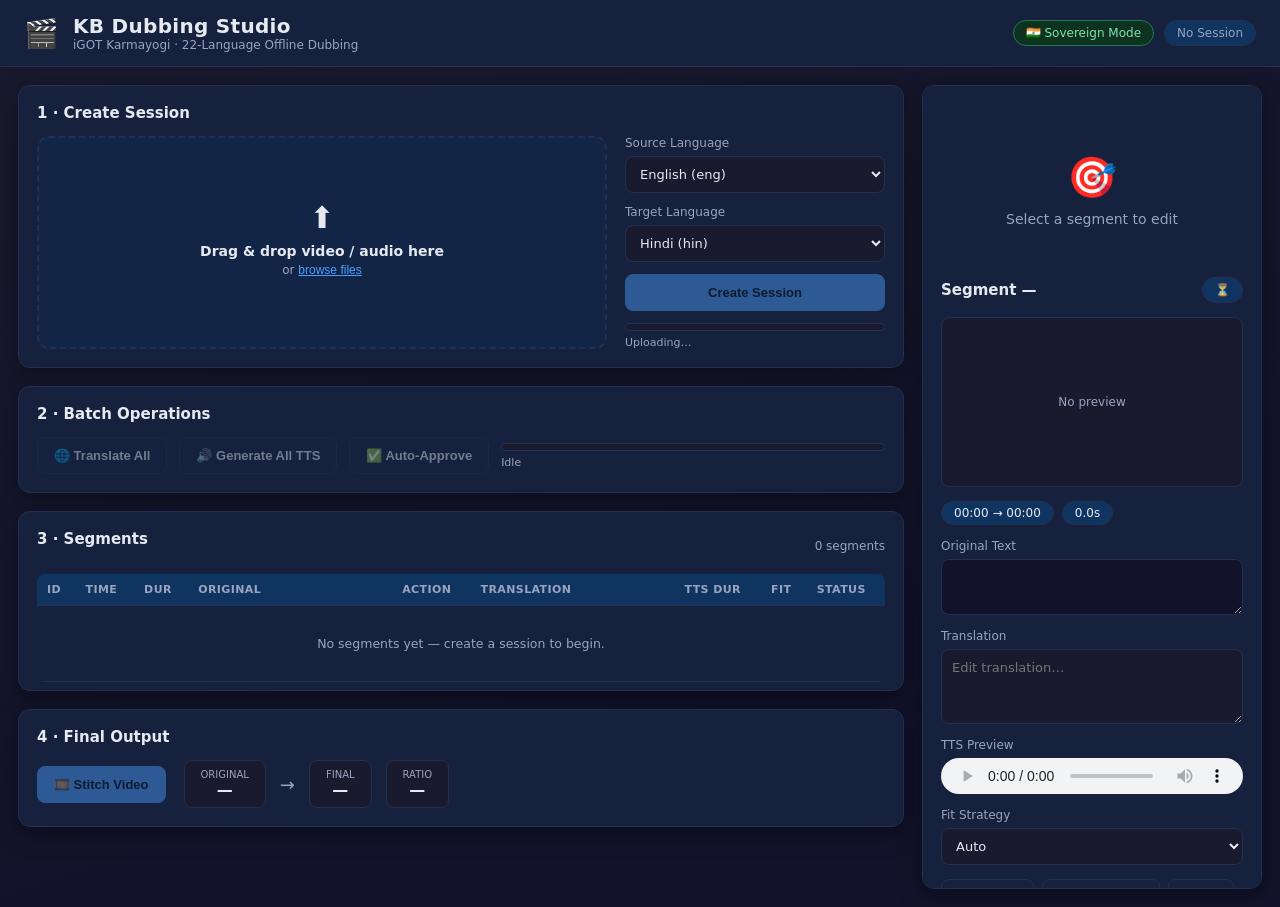
==== web/index.html @ d2f49e68 "Add web UI for KB Dubbing Studio with FastAPI backend - Implemented `run_web.py` to launch FastAPI s" ====
<!DOCTYPE html>
<html lang="en">
<head>
  <meta charset="UTF-8" />
  <meta name="viewport" content="width=device-width, initial-scale=1.0" />
  <title>KB Dubbing Studio</title>
  <link rel="stylesheet" href="style.css" />
</head>
<body>
  <!-- ===== HEADER ===== -->
  <header class="app-header">
    <div class="brand">
      <span class="brand-logo">🎬</span>
      <div>
        <h1>KB Dubbing Studio</h1>
        <p class="brand-sub">iGOT Karmayogi · 22-Language Offline Dubbing</p>
      </div>
    </div>
    <div class="header-status">
      <span id="sovereign-badge" class="badge badge-sovereign">🇮🇳 Sovereign Mode</span>
      <span id="session-badge" class="badge badge-muted">No Session</span>
    </div>
  </header>

  <main class="layout">
    <!-- ===== LEFT / CENTER COLUMN ===== -->
    <section class="main-col">

      <!-- UPLOAD SECTION -->
      <div class="card" id="upload-card">
        <h2 class="card-title">1 · Create Session</h2>
        <div class="upload-grid">
          <div id="dropzone" class="dropzone" tabindex="0">
            <input type="file" id="video-input" accept="video/*,audio/*" hidden />
            <div class="dropzone-inner">
              <span class="dz-icon">⬆️</span>
              <p class="dz-title">Drag &amp; drop video / audio here</p>
              <p class="dz-hint">or <button type="button" id="browse-btn" class="link-btn">browse files</button></p>
              <p id="file-name" class="dz-file"></p>
            </div>
          </div>

          <div class="upload-controls">
            <label class="field">
              <span>Source Language</span>
              <select id="src-lang"></select>
            </label>
            <label class="field">
              <span>Target Language</span>
              <select id="tgt-lang"></select>
            </label>
            <button id="create-session-btn" class="btn btn-primary" disabled>Create Session</button>
            <div class="progress-wrap" id="upload-progress-wrap" hidden>
              <div class="progress"><div class="progress-bar" id="upload-progress"></div></div>
              <span class="progress-label" id="upload-progress-label">Uploading…</span>
            </div>
          </div>
        </div>
      </div>

      <!-- BATCH OPERATIONS BAR -->
      <div class="card batch-bar" id="batch-card">
        <h2 class="card-title">2 · Batch Operations</h2>
        <div class="batch-controls">
          <button id="translate-all-btn" class="btn btn-ghost" disabled>🌐 Translate All</button>
          <button id="tts-all-btn" class="btn btn-ghost" disabled>🔊 Generate All TTS</button>
          <button id="auto-approve-btn" class="btn btn-ghost" disabled>✅ Auto-Approve</button>
          <div class="progress-wrap batch-progress">
            <div class="progress"><div class="progress-bar" id="batch-progress"></div></div>
            <span class="progress-label" id="batch-progress-label">Idle</span>
          </div>
        </div>
      </div>

      <!-- SEGMENT TABLE -->
      <div class="card table-card">
        <div class="table-head-row">
          <h2 class="card-title">3 · Segments</h2>
          <span id="segment-count" class="muted">0 segments</span>
        </div>
        <div class="table-scroll">
          <table class="seg-table">
            <thead>
              <tr>
                <th>ID</th>
                <th>Time</th>
                <th>Dur</th>
                <th class="col-text">Original</th>
                <th>Action</th>
                <th class="col-text">Translation</th>
                <th>TTS Dur</th>
                <th>Fit</th>
                <th>Status</th>
              </tr>
            </thead>
            <tbody id="seg-tbody">
              <tr class="empty-row"><td colspan="9">No segments yet — create a session to begin.</td></tr>
            </tbody>
          </table>
        </div>
      </div>

      <!-- FINAL OUTPUT SECTION -->
      <div class="card" id="output-card">
        <h2 class="card-title">4 · Final Output</h2>
        <div class="output-grid">
          <button id="stitch-btn" class="btn btn-primary" disabled>🎞️ Stitch Video</button>
          <div class="duration-compare">
            <div class="dur-box">
              <span class="dur-label">Original</span>
              <span id="orig-duration" class="dur-value">—</span>
            </div>
            <span class="dur-arrow">→</span>
            <div class="dur-box">
              <span class="dur-label">Final</span>
              <span id="final-duration" class="dur-value">—</span>
            </div>
            <div class="dur-box">
              <span class="dur-label">Ratio</span>
              <span id="dur-ratio" class="dur-value">—</span>
            </div>
          </div>
          <a id="download-link" class="btn btn-success" href="#" hidden download>⬇️ Download Dubbed Video</a>
        </div>
      </div>
    </section>

    <!-- ===== RIGHT SIDEBAR: SEGMENT DETAIL ===== -->
    <aside class="detail-panel" id="detail-panel">
      <div class="detail-empty" id="detail-empty">
        <span class="detail-empty-icon">🎯</span>
        <p>Select a segment to edit</p>
      </div>

      <div class="detail-content" id="detail-content" hidden>
        <div class="detail-head">
          <h3>Segment <span id="d-id">—</span></h3>
          <span id="d-status-badge" class="badge">⏳</span>
        </div>

        <div class="thumb-wrap">
          <img id="d-thumb" class="thumb" alt="Segment thumbnail" />
          <div id="d-thumb-fallback" class="thumb-fallback">No preview</div>
        </div>

        <div class="detail-meta">
          <span id="d-time" class="chip">00:00 → 00:00</span>
          <span id="d-dur" class="chip">0.0s</span>
        </div>

        <label class="field">
          <span>Original Text</span>
          <textarea id="d-original" class="ta ta-readonly" rows="2" readonly></textarea>
        </label>

        <label class="field">
          <span>Translation</span>
          <textarea id="d-translation" class="ta" rows="3" placeholder="Edit translation…"></textarea>
        </label>

        <div class="audio-wrap">
          <span class="field-label">TTS Preview</span>
          <audio id="d-audio" controls preload="none"></audio>
        </div>

        <label class="field">
          <span>Fit Strategy</span>
          <select id="d-fit">
            <option value="auto">Auto</option>
            <option value="speedup">Speed Up</option>
            <option value="extend">Extend Video</option>
            <option value="trim">Trim</option>
          </select>
        </label>

        <div class="action-row">
          <button id="d-translate-btn" class="btn btn-ghost sm">🌐 Translate</button>
          <button id="d-tts-btn" class="btn btn-ghost sm">🔊 Generate TTS</button>
          <button id="d-skip-btn" class="btn btn-ghost sm">⏭️ Skip</button>
          <button id="d-keep-btn" class="btn btn-ghost sm">📌 Keep Original</button>
        </div>

        <div class="action-row decision">
          <button id="d-approve-btn" class="btn btn-success">✅ Approve</button>
          <button id="d-reject-btn" class="btn btn-danger">✖ Reject</button>
        </div>
      </div>
    </aside>
  </main>

  <div id="toast" class="toast" hidden></div>

  <script src="app.js"></script>
</body>
</html>
---- web/style.css ----
/* ===== KB Dubbing Studio — Dark Theme ===== */
:root {
  --bg-0: #1a1a2e;
  --bg-1: #16213e;
  --bg-2: #0f3460;
  --accent: #4a9eff;
  --accent-2: #e94560;
  --success: #2ecc71;
  --warn: #f39c12;
  --danger: #e74c3c;
  --text: #e6e9f0;
  --text-dim: #9aa4bf;
  --border: #24304f;
  --radius: 12px;
  --shadow: 0 6px 24px rgba(0, 0, 0, 0.35);
  --font: "Segoe UI", Roboto, system-ui, -apple-system, sans-serif;
}

* { box-sizing: border-box; margin: 0; padding: 0; }

body {
  font-family: var(--font);
  background: linear-gradient(160deg, var(--bg-0), #12122a 70%);
  color: var(--text);
  min-height: 100vh;
  font-size: 14px;
}

/* ===== HEADER ===== */
.app-header {
  display: flex;
  align-items: center;
  justify-content: space-between;
  padding: 14px 24px;
  background: var(--bg-1);
  border-bottom: 1px solid var(--border);
  position: sticky;
  top: 0;
  z-index: 20;
}
.brand { display: flex; align-items: center; gap: 14px; }
.brand-logo { font-size: 28px; }
.app-header h1 { font-size: 20px; font-weight: 700; letter-spacing: 0.3px; }
.brand-sub { font-size: 12px; color: var(--text-dim); }
.header-status { display: flex; gap: 10px; align-items: center; }

.badge {
  font-size: 12px;
  padding: 5px 12px;
  border-radius: 20px;
  background: var(--bg-2);
  border: 1px solid var(--border);
  white-space: nowrap;
}
.badge-sovereign { background: #0d3320; border-color: #1f7a4d; color: #7ee2a8; }
.badge-muted { color: var(--text-dim); }
.badge-active { background: #133b66; color: var(--accent); border-color: var(--accent); }

/* ===== LAYOUT ===== */
.layout {
  display: grid;
  grid-template-columns: 1fr 340px;
  gap: 18px;
  padding: 18px;
  align-items: start;
}
.main-col { display: flex; flex-direction: column; gap: 18px; min-width: 0; }

/* ===== CARDS ===== */
.card {
  background: var(--bg-1);
  border: 1px solid var(--border);
  border-radius: var(--radius);
  padding: 18px;
  box-shadow: var(--shadow);
}
.card-title { font-size: 15px; margin-bottom: 14px; color: var(--text); font-weight: 600; }
.muted { color: var(--text-dim); font-size: 12px; }

/* ===== UPLOAD ===== */
.upload-grid { display: grid; grid-template-columns: 1fr 260px; gap: 18px; }
@media (max-width: 900px) { .upload-grid { grid-template-columns: 1fr; } }

.dropzone {
  border: 2px dashed var(--border);
  border-radius: var(--radius);
  background: rgba(15, 52, 96, 0.25);
  display: flex;
  align-items: center;
  justify-content: center;
  min-height: 150px;
  cursor: pointer;
  transition: 0.2s;
  text-align: center;
}
.dropzone:hover, .dropzone:focus { border-color: var(--accent); background: rgba(74, 158, 255, 0.08); outline: none; }
.dropzone.dragover { border-color: var(--accent); background: rgba(74, 158, 255, 0.15); }
.dz-icon { font-size: 30px; display: block; margin-bottom: 8px; }
.dz-title { font-weight: 600; }
.dz-hint { font-size: 12px; color: var(--text-dim); margin-top: 4px; }
.dz-file { margin-top: 8px; font-size: 12px; color: var(--accent); word-break: break-all; }
.link-btn { background: none; border: none; color: var(--accent); cursor: pointer; text-decoration: underline; font-size: 12px; }

.upload-controls { display: flex; flex-direction: column; gap: 12px; }
.field { display: flex; flex-direction: column; gap: 6px; font-size: 12px; color: var(--text-dim); }
.field-label { font-size: 12px; color: var(--text-dim); }
select, .ta, input[type="text"] {
  background: var(--bg-0);
  color: var(--text);
  border: 1px solid var(--border);
  border-radius: 8px;
  padding: 9px 10px;
  font-family: inherit;
  font-size: 13px;
}
select:focus, .ta:focus { outline: none; border-color: var(--accent); }
.ta { resize: vertical; line-height: 1.4; }
.ta-readonly { background: #12122a; color: var(--text-dim); }

/* ===== BUTTONS ===== */
.btn {
  border: 1px solid var(--border);
  background: var(--bg-2);
  color: var(--text);
  padding: 10px 16px;
  border-radius: 8px;
  cursor: pointer;
  font-size: 13px;
  font-weight: 600;
  transition: 0.15s;
}
.btn:hover:not(:disabled) { filter: brightness(1.15); transform: translateY(-1px); }
.btn:disabled { opacity: 0.45; cursor: not-allowed; }
.btn-primary { background: var(--accent); border-color: var(--accent); color: #06121f; }
.btn-success { background: var(--success); border-color: var(--success); color: #06210f; }
.btn-danger { background: var(--danger); border-color: var(--danger); color: #fff; }
.btn-ghost { background: transparent; }
.btn.sm { padding: 8px 10px; font-size: 12px; }

/* ===== PROGRESS ===== */
.progress-wrap { display: flex; flex-direction: column; gap: 5px; }
.progress { height: 8px; background: var(--bg-0); border-radius: 6px; overflow: hidden; border: 1px solid var(--border); }
.progress-bar { height: 100%; width: 0%; background: linear-gradient(90deg, var(--accent), var(--accent-2)); transition: width 0.3s; }
.progress-label { font-size: 11px; color: var(--text-dim); }

/* ===== BATCH BAR ===== */
.batch-controls { display: flex; gap: 12px; align-items: center; flex-wrap: wrap; }
.batch-progress { flex: 1; min-width: 180px; }

/* ===== SEGMENT TABLE ===== */
.table-card { padding-bottom: 8px; }
.table-head-row { display: flex; justify-content: space-between; align-items: center; margin-bottom: 12px; }
.table-scroll { overflow-x: auto; max-height: 460px; overflow-y: auto; border-radius: 8px; }
.seg-table { width: 100%; border-collapse: collapse; font-size: 12.5px; }
.seg-table th, .seg-table td { padding: 9px 10px; text-align: left; border-bottom: 1px solid var(--border); }
.seg-table thead th {
  position: sticky; top: 0;
  background: var(--bg-2);
  color: var(--text-dim);
  font-size: 11px;
  text-transform: uppercase;
  letter-spacing: 0.4px;
  z-index: 5;
}
.col-text { min-width: 180px; max-width: 300px; }
.seg-table tbody tr { cursor: pointer; transition: background 0.12s; }
.seg-table tbody tr:hover { background: rgba(74, 158, 255, 0.07); }
.seg-table tbody tr.selected { background: rgba(74, 158, 255, 0.18); box-shadow: inset 3px 0 0 var(--accent); }
.cell-clip { display: block; max-width: 300px; overflow: hidden; text-overflow: ellipsis; white-space: nowrap; }
.empty-row td { text-align: center; color: var(--text-dim); padding: 30px; }

/* row state colors */
tr.st-pending td:last-child { color: var(--text-dim); }
tr.st-approved { background: rgba(46, 204, 113, 0.06); }
tr.st-overflow { background: rgba(243, 156, 18, 0.08); }
tr.st-skip { opacity: 0.6; }
tr.st-rejected { background: rgba(231, 76, 60, 0.08); }
.status-cell { white-space: nowrap; font-weight: 600; }

/* ===== OUTPUT ===== */
.output-grid { display: flex; align-items: center; gap: 18px; flex-wrap: wrap; }
.duration-compare { display: flex; align-items: center; gap: 14px; }
.dur-box { display: flex; flex-direction: column; align-items: center; background: var(--bg-0); border: 1px solid var(--border); border-radius: 8px; padding: 8px 16px; }
.dur-label { font-size: 10px; color: var(--text-dim); text-transform: uppercase; }
.dur-value { font-size: 16px; font-weight: 700; }
.dur-arrow { color: var(--text-dim); font-size: 18px; }

/* ===== DETAIL PANEL ===== */
.detail-panel {
  background: var(--bg-1);
  border: 1px solid var(--border);
  border-radius: var(--radius);
  padding: 18px;
  box-shadow: var(--shadow);
  position: sticky;
  top: 78px;
  max-height: calc(100vh - 96px);
  overflow-y: auto;
}
.detail-empty { text-align: center; color: var(--text-dim); padding: 50px 10px; }
.detail-empty-icon { font-size: 40px; display: block; margin-bottom: 10px; }
.detail-content { display: flex; flex-direction: column; gap: 14px; }
.detail-head { display: flex; justify-content: space-between; align-items: center; }
.detail-head h3 { font-size: 15px; }

.thumb-wrap { position: relative; width: 100%; aspect-ratio: 16/9; background: var(--bg-0); border-radius: 8px; overflow: hidden; border: 1px solid var(--border); }
.thumb { width: 100%; height: 100%; object-fit: cover; display: none; }
.thumb-fallback { position: absolute; inset: 0; display: flex; align-items: center; justify-content: center; color: var(--text-dim); font-size: 12px; }

.detail-meta { display: flex; gap: 8px; }
.chip { background: var(--bg-2); border: 1px solid var(--border); border-radius: 20px; padding: 4px 12px; font-size: 12px; }

.audio-wrap { display: flex; flex-direction: column; gap: 6px; }
.audio-wrap audio { width: 100%; height: 36px; }

.action-row { display: flex; gap: 8px; flex-wrap: wrap; }
.action-row.decision { margin-top: 4px; }
.action-row.decision .btn { flex: 1; }

/* ===== TOAST ===== */
.toast {
  position: fixed;
  bottom: 22px;
  left: 50%;
  transform: translateX(-50%);
  background: var(--bg-2);
  border: 1px solid var(--accent);
  color: var(--text);
  padding: 12px 22px;
  border-radius: 10px;
  box-shadow: var(--shadow);
  z-index: 50;
  font-size: 13px;
  animation: fadeup 0.25s ease;
}
.toast.err { border-color: var(--danger); }
.toast.ok { border-color: var(--success); }
@keyframes fadeup { from { opacity: 0; transform: translate(-50%, 10px); } to { opacity: 1; transform: translate(-50%, 0); } }

/* ===== RESPONSIVE ===== */
@media (max-width: 1100px) {
  .layout { grid-template-columns: 1fr; }
  .detail-panel { position: relative; top: 0; max-height: none; }
}
@media (max-width: 600px) {
  .batch-controls { flex-direction: column; align-items: stretch; }
  .output-grid { flex-direction: column; align-items: stretch; }
}
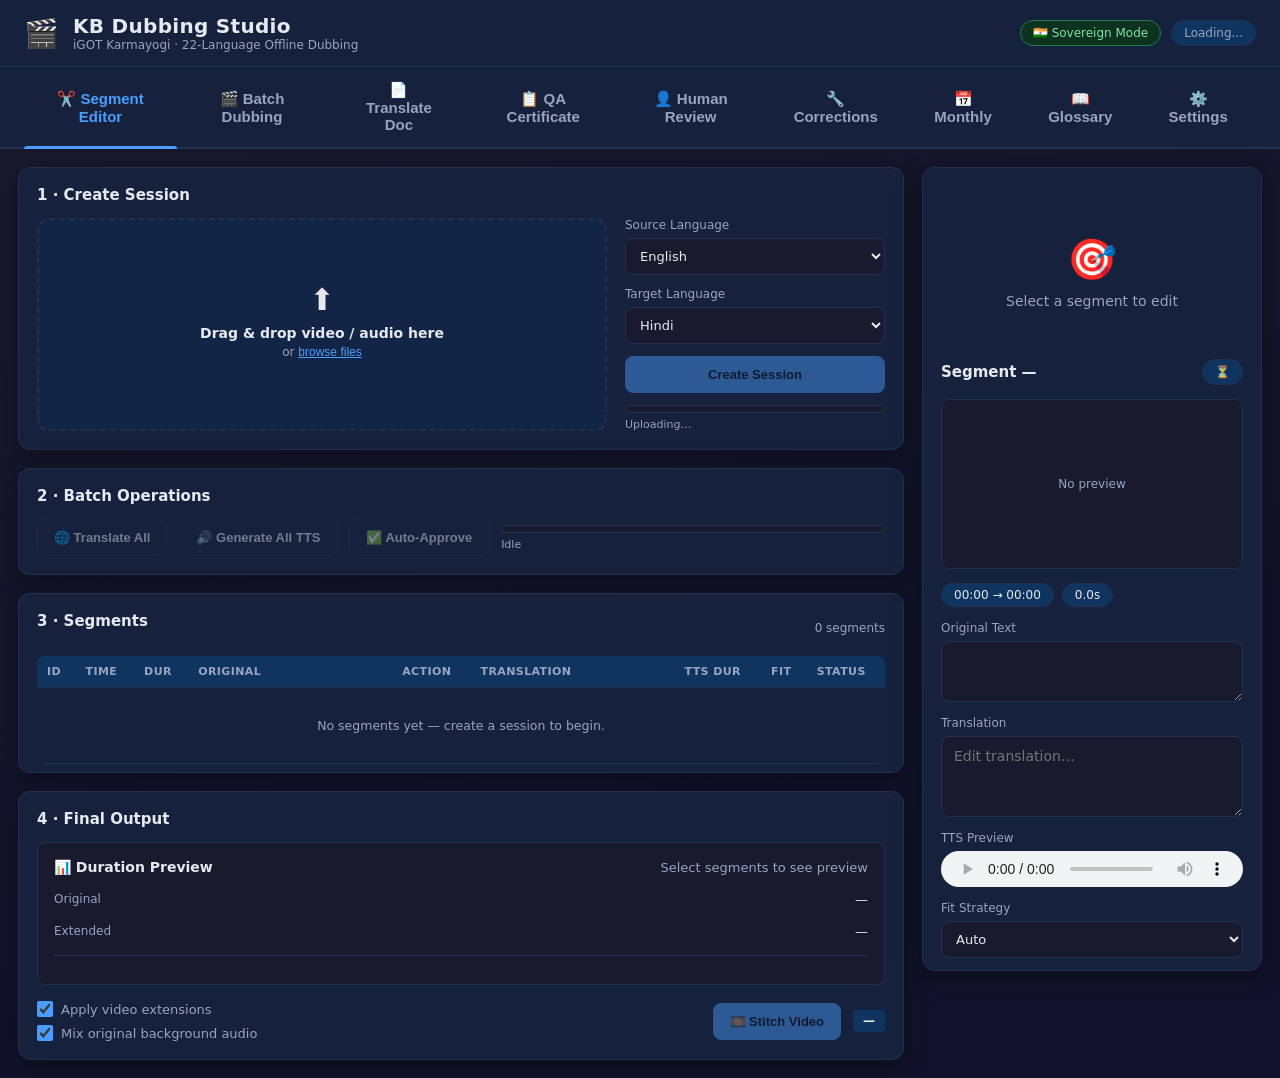
==== commit 1dbfcb1f: "Based on the changes we made, here's a commit message:   feat(web): Fix batch dubbing and enhance Se" ====
--- a/web/index.html
+++ b/web/index.html
@@ -18,178 +18,484 @@
     </div>
     <div class="header-status">
       <span id="sovereign-badge" class="badge badge-sovereign">🇮🇳 Sovereign Mode</span>
-      <span id="session-badge" class="badge badge-muted">No Session</span>
+      <span id="pipeline-status" class="badge badge-muted">Loading...</span>
     </div>
   </header>
 
-  <main class="layout">
-    <!-- ===== LEFT / CENTER COLUMN ===== -->
-    <section class="main-col">
-
-      <!-- UPLOAD SECTION -->
-      <div class="card" id="upload-card">
-        <h2 class="card-title">1 · Create Session</h2>
-        <div class="upload-grid">
-          <div id="dropzone" class="dropzone" tabindex="0">
-            <input type="file" id="video-input" accept="video/*,audio/*" hidden />
-            <div class="dropzone-inner">
-              <span class="dz-icon">⬆️</span>
-              <p class="dz-title">Drag &amp; drop video / audio here</p>
-              <p class="dz-hint">or <button type="button" id="browse-btn" class="link-btn">browse files</button></p>
-              <p id="file-name" class="dz-file"></p>
-            </div>
-          </div>
-
-          <div class="upload-controls">
-            <label class="field">
-              <span>Source Language</span>
-              <select id="src-lang"></select>
-            </label>
-            <label class="field">
-              <span>Target Language</span>
-              <select id="tgt-lang"></select>
-            </label>
-            <button id="create-session-btn" class="btn btn-primary" disabled>Create Session</button>
-            <div class="progress-wrap" id="upload-progress-wrap" hidden>
-              <div class="progress"><div class="progress-bar" id="upload-progress"></div></div>
-              <span class="progress-label" id="upload-progress-label">Uploading…</span>
-            </div>
-          </div>
-        </div>
-      </div>
-
-      <!-- BATCH OPERATIONS BAR -->
-      <div class="card batch-bar" id="batch-card">
-        <h2 class="card-title">2 · Batch Operations</h2>
-        <div class="batch-controls">
-          <button id="translate-all-btn" class="btn btn-ghost" disabled>🌐 Translate All</button>
-          <button id="tts-all-btn" class="btn btn-ghost" disabled>🔊 Generate All TTS</button>
-          <button id="auto-approve-btn" class="btn btn-ghost" disabled>✅ Auto-Approve</button>
-          <div class="progress-wrap batch-progress">
-            <div class="progress"><div class="progress-bar" id="batch-progress"></div></div>
-            <span class="progress-label" id="batch-progress-label">Idle</span>
-          </div>
-        </div>
-      </div>
-
-      <!-- SEGMENT TABLE -->
-      <div class="card table-card">
-        <div class="table-head-row">
-          <h2 class="card-title">3 · Segments</h2>
-          <span id="segment-count" class="muted">0 segments</span>
-        </div>
+  <!-- ===== TAB NAVIGATION ===== -->
+  <nav class="tab-nav">
+    <button class="tab-btn active" data-tab="segment-editor">✂️ Segment Editor</button>
+    <button class="tab-btn" data-tab="batch-dubbing">🎬 Batch Dubbing</button>
+    <button class="tab-btn" data-tab="translate-doc">📄 Translate Doc</button>
+    <button class="tab-btn" data-tab="qa-cert">📋 QA Certificate</button>
+    <button class="tab-btn" data-tab="human-review">👤 Human Review</button>
+    <button class="tab-btn" data-tab="corrections">🔧 Corrections</button>
+    <button class="tab-btn" data-tab="monthly">📅 Monthly</button>
+    <button class="tab-btn" data-tab="glossary">📖 Glossary</button>
+    <button class="tab-btn" data-tab="settings">⚙️ Settings</button>
+  </nav>
+
+  <!-- ===== PAGE 1: SEGMENT EDITOR ===== -->
+  <div class="tab-page active" id="page-segment-editor">
+    <main class="layout">
+      <section class="main-col">
+        <!-- UPLOAD SECTION -->
+        <div class="card" id="upload-card">
+          <h2 class="card-title">1 · Create Session</h2>
+          <div class="upload-grid">
+            <div id="dropzone" class="dropzone" tabindex="0">
+              <input type="file" id="video-input" accept="video/*,audio/*" hidden />
+              <div class="dropzone-inner">
+                <span class="dz-icon">⬆️</span>
+                <p class="dz-title">Drag &amp; drop video / audio here</p>
+                <p class="dz-hint">or <button type="button" id="browse-btn" class="link-btn">browse files</button></p>
+                <p id="file-name" class="dz-file"></p>
+              </div>
+            </div>
+            <div class="upload-controls">
+              <label class="field"><span>Source Language</span><select id="src-lang"></select></label>
+              <label class="field"><span>Target Language</span><select id="tgt-lang"></select></label>
+              <button id="create-session-btn" class="btn btn-primary" disabled>Create Session</button>
+              <div class="progress-wrap" id="upload-progress-wrap" hidden>
+                <div class="progress"><div class="progress-bar" id="upload-progress"></div></div>
+                <span class="progress-label" id="upload-progress-label">Uploading…</span>
+              </div>
+            </div>
+          </div>
+        </div>
+
+        <!-- BATCH OPERATIONS BAR -->
+        <div class="card batch-bar" id="batch-card">
+          <h2 class="card-title">2 · Batch Operations</h2>
+          <div class="batch-controls">
+            <button id="translate-all-btn" class="btn btn-ghost" disabled>🌐 Translate All</button>
+            <button id="tts-all-btn" class="btn btn-ghost" disabled>🔊 Generate All TTS</button>
+            <button id="auto-approve-btn" class="btn btn-ghost" disabled>✅ Auto-Approve</button>
+            <div class="progress-wrap batch-progress">
+              <div class="progress"><div class="progress-bar" id="batch-progress"></div></div>
+              <span class="progress-label" id="batch-progress-label">Idle</span>
+            </div>
+          </div>
+        </div>
+
+        <!-- SEGMENT TABLE -->
+        <div class="card table-card">
+          <div class="table-head-row">
+            <h2 class="card-title">3 · Segments</h2>
+            <span id="segment-count" class="muted">0 segments</span>
+          </div>
+          <div class="table-scroll">
+            <table class="seg-table">
+              <thead>
+                <tr><th>ID</th><th>Time</th><th>Dur</th><th class="col-text">Original</th><th>Action</th><th class="col-text">Translation</th><th>TTS Dur</th><th>Fit</th><th>Status</th></tr>
+              </thead>
+              <tbody id="seg-tbody">
+                <tr class="empty-row"><td colspan="9">No segments yet — create a session to begin.</td></tr>
+              </tbody>
+            </table>
+          </div>
+        </div>
+
+        <!-- FINAL OUTPUT SECTION -->
+        <div class="card" id="output-card">
+          <h2 class="card-title">4 · Final Output</h2>
+          <div class="timeline-preview" id="timeline-preview">
+            <div class="timeline-header">
+              <span class="timeline-title">📊 Duration Preview</span>
+              <span class="timeline-info" id="timeline-info">Select segments to see preview</span>
+            </div>
+            <div class="timeline-bars">
+              <div class="timeline-row"><span class="timeline-label">Original</span><div class="timeline-bar original" id="timeline-original"></div><span class="timeline-dur" id="orig-duration">—</span></div>
+              <div class="timeline-row"><span class="timeline-label">Extended</span><div class="timeline-bar extended" id="timeline-extended"></div><span class="timeline-dur" id="final-duration">—</span></div>
+            </div>
+            <div class="extension-summary" id="extension-summary"></div>
+          </div>
+          <div class="output-controls">
+            <div class="stitch-options">
+              <label class="checkbox-label"><input type="checkbox" id="use-extensions" checked><span>Apply video extensions</span></label>
+              <label class="checkbox-label"><input type="checkbox" id="mix-bgm" checked><span>Mix original background audio</span></label>
+            </div>
+            <div class="stitch-actions">
+              <button id="stitch-btn" class="btn btn-primary" disabled>🎞️ Stitch Video</button>
+              <span class="dur-ratio-badge" id="dur-ratio">—</span>
+            </div>
+          </div>
+          <a id="download-link" class="btn btn-success download-btn" href="#" hidden download>⬇️ Download Dubbed Video</a>
+        </div>
+      </section>
+
+      <!-- RIGHT SIDEBAR -->
+      <aside class="detail-panel" id="detail-panel">
+        <div class="detail-empty" id="detail-empty"><span class="detail-empty-icon">🎯</span><p>Select a segment to edit</p></div>
+        <div class="detail-content" id="detail-content" hidden>
+          <div class="detail-head"><h3>Segment <span id="d-id">—</span></h3><span id="d-status-badge" class="badge">⏳</span></div>
+          <div class="thumb-wrap"><img id="d-thumb" class="thumb" alt="Segment thumbnail" /><div id="d-thumb-fallback" class="thumb-fallback">No preview</div></div>
+          <div class="detail-meta"><span id="d-time" class="chip">00:00 → 00:00</span><span id="d-dur" class="chip">0.0s</span></div>
+          <label class="field"><span>Original Text</span><textarea id="d-original" class="ta ta-readonly" rows="2" readonly></textarea></label>
+          <label class="field"><span>Translation</span><textarea id="d-translation" class="ta" rows="3" placeholder="Edit translation…"></textarea></label>
+          <div class="audio-wrap"><span class="field-label">TTS Preview</span><audio id="d-audio" controls preload="none"></audio></div>
+          <label class="field"><span>Fit Strategy</span><select id="d-fit"><option value="auto">Auto</option><option value="speedup">Speed Up</option><option value="extend">Extend Video</option><option value="trim">Trim</option></select></label>
+          <div class="action-row">
+            <button id="d-translate-btn" class="btn btn-ghost sm">🌐 Translate</button>
+            <button id="d-tts-btn" class="btn btn-ghost sm">🔊 Generate TTS</button>
+            <button id="d-skip-btn" class="btn btn-ghost sm">⏭️ Skip</button>
+            <button id="d-keep-btn" class="btn btn-ghost sm">📌 Keep Original</button>
+          </div>
+          <div class="action-row decision">
+            <button id="d-approve-btn" class="btn btn-success">✅ Approve</button>
+            <button id="d-reject-btn" class="btn btn-danger">✖ Reject</button>
+          </div>
+        </div>
+      </aside>
+    </main>
+  </div>
+
+  <!-- ===== PAGE 2: BATCH DUBBING ===== -->
+  <div class="tab-page" id="page-batch-dubbing">
+    <main class="page-grid">
+      <div class="card">
+        <h2 class="card-title">🎬 Batch Video Dubbing</h2>
+        <p class="card-desc">iGOT Karmayogi — KB Tender RFB IN-KBL-543730-NC-RFB<br>Mandatory: KB-11 · Output: MP4 + SRT/VTT per language</p>
+        <div class="form-grid">
+          <div class="form-group">
+            <label class="field"><span>Course Video / Audio</span>
+              <div id="batch-dropzone" class="dropzone-mini"><input type="file" id="batch-video-input" accept="video/*,audio/*" hidden /><span class="dz-mini-text">📁 Drop file or click</span><span id="batch-file-name" class="dz-file"></span></div>
+            </label>
+          </div>
+          <div class="form-group">
+            <label class="field"><span>Course Metadata (optional)</span>
+              <div id="batch-meta-dropzone" class="dropzone-mini"><input type="file" id="batch-meta-input" accept=".docx,.xlsx,.json" hidden /><span class="dz-mini-text">📁 Metadata file</span><span id="batch-meta-name" class="dz-file"></span></div>
+            </label>
+          </div>
+          <div class="form-group">
+            <label class="field"><span>Quiz / Assessment (optional)</span>
+              <div id="batch-quiz-dropzone" class="dropzone-mini"><input type="file" id="batch-quiz-input" accept=".docx,.xlsx,.json" hidden /><span class="dz-mini-text">📁 Quiz file</span><span id="batch-quiz-name" class="dz-file"></span></div>
+            </label>
+          </div>
+          <div class="form-group"><label class="field"><span>Course ID</span><input type="text" id="batch-course-id" class="input" value="KB_COURSE_001" /></label></div>
+          <div class="form-group"><label class="field"><span>Source Language</span><select id="batch-src-lang" class="select"></select></label></div>
+        </div>
+        <label class="field"><span>Target Languages</span></label>
+        <div class="lang-quick-btns">
+          <button type="button" class="btn btn-sm btn-ghost" id="btn-kb11">✅ KB-11</button>
+          <button type="button" class="btn btn-sm btn-ghost" id="btn-all22">All 22</button>
+          <button type="button" class="btn btn-sm btn-ghost" id="btn-clear-langs">Clear</button>
+        </div>
+        <div class="lang-grid" id="batch-tgt-langs"></div>
+        <div class="form-row" style="margin-top:16px;">
+          <label class="checkbox-label"><input type="checkbox" id="batch-cbp"><span>📤 Upload to CBP Portal</span></label>
+          <label class="checkbox-label"><input type="checkbox" id="batch-force"><span>🔄 Force Re-run</span></label>
+        </div>
+        <button id="batch-start-btn" class="btn btn-primary btn-lg" style="margin-top:16px;" disabled>🚀 Start Dubbing</button>
+      </div>
+
+      <div class="card" id="batch-progress-card" hidden>
+        <h2 class="card-title">⏳ Progress</h2>
+        <div class="progress-wrap"><div class="progress progress-lg"><div class="progress-bar" id="batch-job-progress"></div></div><span class="progress-label" id="batch-job-label">Initializing...</span></div>
+        <pre class="batch-log" id="batch-log"></pre>
+      </div>
+
+      <div class="card">
+        <h2 class="card-title">📊 Results</h2>
+        <div class="results-table-wrap">
+          <table class="results-table" id="batch-results-table">
+            <thead><tr><th>Language</th><th>Score</th><th>Status</th><th>Pass Rate</th><th>Segments</th><th>Failed</th><th>Review</th><th>Dur Ratio</th><th>Download</th></tr></thead>
+            <tbody id="batch-results-tbody"><tr class="empty-row"><td colspan="9">No results yet</td></tr></tbody>
+          </table>
+        </div>
+      </div>
+
+      <div class="card">
+        <h2 class="card-title">📝 Job Summary</h2>
+        <pre class="job-summary" id="batch-summary">Results will appear here after job completes...</pre>
+        <div id="batch-downloads" hidden style="margin-top:16px;"><h3>⬇️ Download All Outputs</h3><div id="batch-download-links"></div></div>
+      </div>
+    </main>
+  </div>
+
+  <!-- ===== PAGE 3: TRANSLATE DOCUMENT ===== -->
+  <div class="tab-page" id="page-translate-doc">
+    <main class="page-grid">
+      <div class="card">
+        <h2 class="card-title">📄 Translate Document</h2>
+        <p class="card-desc">Translate course materials: Quiz/Assessment · Metadata · General Documents<br>⚠️ PDF documents excluded per tender §3.1</p>
+        <div class="form-grid">
+          <div class="form-group">
+            <label class="field"><span>Upload Document (DOCX/TXT/JSON)</span>
+              <div id="doc-dropzone" class="dropzone-mini"><input type="file" id="doc-input" accept=".docx,.doc,.xlsx,.txt,.json" hidden /><span class="dz-mini-text">📁 Drop file or click</span><span id="doc-file-name" class="dz-file"></span></div>
+            </label>
+          </div>
+          <div class="form-group">
+            <label class="field"><span>Document Type</span>
+              <select id="doc-type" class="select">
+                <option value="quiz">Quiz / Assessment (Word .docx)</option>
+                <option value="metadata">Course Metadata (Excel .xlsx)</option>
+                <option value="general">General Document (TXT/DOCX)</option>
+              </select>
+            </label>
+          </div>
+          <div class="form-group"><label class="field"><span>Source Language</span><select id="doc-src-lang" class="select"></select></label></div>
+          <div class="form-group"><label class="field"><span>Course Title (for header)</span><input type="text" id="doc-title" class="input" placeholder="e.g. Introduction to AI" /></label></div>
+        </div>
+        <label class="field"><span>Target Languages</span></label>
+        <div class="lang-quick-btns">
+          <button type="button" class="btn btn-sm btn-ghost" onclick="selectDocLangs('kb11')">✅ KB-11</button>
+          <button type="button" class="btn btn-sm btn-ghost" onclick="selectDocLangs('all')">All 22</button>
+          <button type="button" class="btn btn-sm btn-ghost" onclick="selectDocLangs('clear')">Clear</button>
+        </div>
+        <div class="lang-grid" id="doc-tgt-langs"></div>
+        <button id="doc-translate-btn" class="btn btn-primary btn-lg" style="margin-top:16px;" disabled>🚀 Translate Document</button>
+      </div>
+      <div class="card">
+        <h2 class="card-title">📝 Translation Log</h2>
+        <pre class="batch-log" id="doc-log">Ready to translate...</pre>
+        <div id="doc-downloads" hidden style="margin-top:16px;"><h3>⬇️ Download Translated Documents</h3><div id="doc-download-links"></div></div>
+      </div>
+    </main>
+  </div>
+
+  <!-- ===== PAGE 4: QA CERTIFICATE ===== -->
+  <div class="tab-page" id="page-qa-cert">
+    <main class="page-grid">
+      <div class="card">
+        <h2 class="card-title">📋 QA Certificate</h2>
+        <p class="card-desc">Generate Language Quality Assurance Certification per tender SLA.<br>Certifies: ≥98% accuracy · terminology consistency · KB compliance</p>
+        <div class="form-grid">
+          <div class="form-group"><label class="field"><span>Course ID</span><input type="text" id="qa-course-id" class="input" placeholder="KB_COURSE_001" /></label></div>
+          <div class="form-group"><label class="field"><span>Source Language</span><select id="qa-src-lang" class="select"></select></label></div>
+          <div class="form-group"><label class="field"><span>Target Language</span><select id="qa-tgt-lang" class="select"></select></label></div>
+          <div class="form-group"><label class="field"><span>Reviewer Name</span><input type="text" id="qa-reviewer" class="input" value="Translation Agency QA Lead" /></label></div>
+          <div class="form-group">
+            <label class="field"><span>Original Source File</span>
+              <div id="qa-src-dropzone" class="dropzone-mini"><input type="file" id="qa-src-input" hidden /><span class="dz-mini-text">📁 Original file</span><span id="qa-src-name" class="dz-file"></span></div>
+            </label>
+          </div>
+          <div class="form-group">
+            <label class="field"><span>Dubbed / Translated Output</span>
+              <div id="qa-out-dropzone" class="dropzone-mini"><input type="file" id="qa-out-input" hidden /><span class="dz-mini-text">📁 Output file</span><span id="qa-out-name" class="dz-file"></span></div>
+            </label>
+          </div>
+        </div>
+        <button id="qa-generate-btn" class="btn btn-primary btn-lg" style="margin-top:16px;">📋 Generate QA Certificate (.docx)</button>
+      </div>
+      <div class="card">
+        <h2 class="card-title">📝 Status</h2>
+        <pre class="batch-log" id="qa-log">Ready...</pre>
+        <a id="qa-download" class="btn btn-success" href="#" hidden download style="margin-top:16px;">⬇️ Download QA Certificate</a>
+        <div class="info-box" style="margin-top:16px;">
+          <h4>SLA Thresholds (KB Tender)</h4>
+          <ul><li>Score ≥ 0.55 → ✅ Pass (98%+ accuracy)</li><li>Score 0.30–0.55 → ⚠️ Needs correction</li><li>Score < 0.30 → ❌ Failed</li></ul>
+        </div>
+      </div>
+    </main>
+  </div>
+
+  <!-- ===== PAGE 5: HUMAN REVIEW ===== -->
+  <div class="tab-page" id="page-human-review">
+    <main class="page-grid-wide">
+      <div class="card">
+        <h2 class="card-title">👤 Human Review</h2>
+        <div class="form-row">
+          <div class="form-group">
+            <label class="field"><span>Load *_metadata.json</span>
+              <div id="review-dropzone" class="dropzone-mini"><input type="file" id="review-input" accept=".json" hidden /><span class="dz-mini-text">📁 Metadata JSON</span><span id="review-file-name" class="dz-file"></span></div>
+            </label>
+          </div>
+          <div class="form-group"><label class="field"><span>Reviewer Name</span><input type="text" id="review-name" class="input" placeholder="Dr. Priya Nair" /></label></div>
+          <div class="form-group" style="align-self:end;"><button id="review-load-btn" class="btn btn-primary">📂 Load Segments</button></div>
+        </div>
+        <div class="review-stats" id="review-stats">Review Progress: —</div>
+      </div>
+      <div class="card">
         <div class="table-scroll">
-          <table class="seg-table">
-            <thead>
-              <tr>
-                <th>ID</th>
-                <th>Time</th>
-                <th>Dur</th>
-                <th class="col-text">Original</th>
-                <th>Action</th>
-                <th class="col-text">Translation</th>
-                <th>TTS Dur</th>
-                <th>Fit</th>
-                <th>Status</th>
-              </tr>
-            </thead>
-            <tbody id="seg-tbody">
-              <tr class="empty-row"><td colspan="9">No segments yet — create a session to begin.</td></tr>
-            </tbody>
+          <table class="results-table" id="review-table">
+            <thead><tr><th>ID</th><th>Time</th><th>Source</th><th>AI Translation</th><th>Corrected Text</th><th>Score</th><th>Flags</th><th>Decision</th></tr></thead>
+            <tbody id="review-tbody"><tr class="empty-row"><td colspan="8">Load a metadata file to begin review</td></tr></tbody>
           </table>
         </div>
-      </div>
-
-      <!-- FINAL OUTPUT SECTION -->
-      <div class="card" id="output-card">
-        <h2 class="card-title">4 · Final Output</h2>
-        <div class="output-grid">
-          <button id="stitch-btn" class="btn btn-primary" disabled>🎞️ Stitch Video</button>
-          <div class="duration-compare">
-            <div class="dur-box">
-              <span class="dur-label">Original</span>
-              <span id="orig-duration" class="dur-value">—</span>
-            </div>
-            <span class="dur-arrow">→</span>
-            <div class="dur-box">
-              <span class="dur-label">Final</span>
-              <span id="final-duration" class="dur-value">—</span>
-            </div>
-            <div class="dur-box">
-              <span class="dur-label">Ratio</span>
-              <span id="dur-ratio" class="dur-value">—</span>
-            </div>
-          </div>
-          <a id="download-link" class="btn btn-success" href="#" hidden download>⬇️ Download Dubbed Video</a>
-        </div>
-      </div>
-    </section>
-
-    <!-- ===== RIGHT SIDEBAR: SEGMENT DETAIL ===== -->
-    <aside class="detail-panel" id="detail-panel">
-      <div class="detail-empty" id="detail-empty">
-        <span class="detail-empty-icon">🎯</span>
-        <p>Select a segment to edit</p>
-      </div>
-
-      <div class="detail-content" id="detail-content" hidden>
-        <div class="detail-head">
-          <h3>Segment <span id="d-id">—</span></h3>
-          <span id="d-status-badge" class="badge">⏳</span>
-        </div>
-
-        <div class="thumb-wrap">
-          <img id="d-thumb" class="thumb" alt="Segment thumbnail" />
-          <div id="d-thumb-fallback" class="thumb-fallback">No preview</div>
-        </div>
-
-        <div class="detail-meta">
-          <span id="d-time" class="chip">00:00 → 00:00</span>
-          <span id="d-dur" class="chip">0.0s</span>
-        </div>
-
-        <label class="field">
-          <span>Original Text</span>
-          <textarea id="d-original" class="ta ta-readonly" rows="2" readonly></textarea>
-        </label>
-
-        <label class="field">
-          <span>Translation</span>
-          <textarea id="d-translation" class="ta" rows="3" placeholder="Edit translation…"></textarea>
-        </label>
-
-        <div class="audio-wrap">
-          <span class="field-label">TTS Preview</span>
-          <audio id="d-audio" controls preload="none"></audio>
-        </div>
-
-        <label class="field">
-          <span>Fit Strategy</span>
-          <select id="d-fit">
-            <option value="auto">Auto</option>
-            <option value="speedup">Speed Up</option>
-            <option value="extend">Extend Video</option>
-            <option value="trim">Trim</option>
-          </select>
-        </label>
-
+        <div class="action-row" style="margin-top:16px;">
+          <button id="review-approve-all" class="btn btn-ghost">✅ Approve All Unflagged</button>
+          <button id="review-save" class="btn btn-ghost">💾 Save Progress</button>
+          <button id="review-cert" class="btn btn-primary">📜 Export Review Certificate</button>
+        </div>
+        <pre class="batch-log" id="review-log" style="margin-top:16px;">Ready...</pre>
+        <a id="review-download" class="btn btn-success" href="#" hidden download style="margin-top:16px;">⬇️ Download Certificate</a>
+      </div>
+    </main>
+  </div>
+
+  <!-- ===== PAGE 6: CORRECTIONS ===== -->
+  <div class="tab-page" id="page-corrections">
+    <main class="page-grid">
+      <div class="card">
+        <h2 class="card-title">🔧 Raise Correction Ticket</h2>
+        <p class="card-desc">KB Tender §5.1B — Deadline: 5 calendar days · Penalty: 0.5% per week delay</p>
+        <div class="form-grid">
+          <div class="form-group"><label class="field"><span>Course ID</span><input type="text" id="corr-course" class="input" placeholder="KB_COURSE_001" /></label></div>
+          <div class="form-group"><label class="field"><span>Language</span><select id="corr-lang" class="select"></select></label></div>
+          <div class="form-group full-width"><label class="field"><span>Feedback from KB</span><textarea id="corr-feedback" class="ta" rows="3" placeholder="Describe the issue..."></textarea></label></div>
+          <div class="form-group"><label class="field"><span>Raised By</span><input type="text" id="corr-raised-by" class="input" value="KB Verification Agency" /></label></div>
+          <div class="form-group"><label class="field"><span>Feedback Date (YYYY-MM-DD)</span><input type="text" id="corr-date" class="input" placeholder="blank=today" /></label></div>
+        </div>
+        <button id="corr-raise-btn" class="btn btn-primary" style="margin-top:16px;">📨 Raise Ticket</button>
+        <pre class="batch-log" id="corr-raise-log" style="margin-top:8px;">Ready...</pre>
+      </div>
+      <div class="card">
+        <h2 class="card-title">📋 Open Tickets</h2>
+        <button id="corr-refresh" class="btn btn-ghost btn-sm" style="margin-bottom:8px;">🔄 Refresh</button>
+        <div class="table-scroll">
+          <table class="results-table" id="corr-table">
+            <thead><tr><th>Ticket ID</th><th>Course</th><th>Lang</th><th>Status</th><th>Feedback</th><th>Deadline</th><th>Penalty</th></tr></thead>
+            <tbody id="corr-tbody"><tr class="empty-row"><td colspan="7">No tickets</td></tr></tbody>
+          </table>
+        </div>
+      </div>
+      <div class="card">
+        <h2 class="card-title">✅ Close Ticket</h2>
+        <div class="form-grid">
+          <div class="form-group"><label class="field"><span>Ticket ID</span><input type="text" id="corr-ticket-id" class="input" placeholder="COR-0001" /></label></div>
+          <div class="form-group"><label class="field"><span>Closed By</span><input type="text" id="corr-closed-by" class="input" value="Translation Agency" /></label></div>
+          <div class="form-group full-width"><label class="field"><span>Resolution</span><textarea id="corr-resolution" class="ta" rows="2" placeholder="What was corrected..."></textarea></label></div>
+        </div>
+        <div class="action-row" style="margin-top:16px;">
+          <button id="corr-inprog-btn" class="btn btn-ghost">⏳ Mark In Progress</button>
+          <button id="corr-close-btn" class="btn btn-primary">✅ Close Ticket</button>
+        </div>
+        <pre class="batch-log" id="corr-close-log" style="margin-top:8px;">Ready...</pre>
+      </div>
+      <div class="card">
+        <h2 class="card-title">📄 Export Closure Report</h2>
+        <div class="form-grid">
+          <div class="form-group"><label class="field"><span>Course ID (blank=all)</span><input type="text" id="corr-rep-course" class="input" /></label></div>
+          <div class="form-group"><label class="field"><span>Language (blank=all)</span><select id="corr-rep-lang" class="select"><option value="">All languages</option></select></label></div>
+          <div class="form-group"><label class="field"><span>Agency Name</span><input type="text" id="corr-rep-agency" class="input" value="Translation Agency" /></label></div>
+        </div>
+        <button id="corr-export-btn" class="btn btn-primary" style="margin-top:16px;">📄 Export Closure Report</button>
+        <a id="corr-download" class="btn btn-success" href="#" hidden download style="margin-top:8px;">⬇️ Download Report</a>
+      </div>
+    </main>
+  </div>
+
+  <!-- ===== PAGE 7: MONTHLY DELIVERY ===== -->
+  <div class="tab-page" id="page-monthly">
+    <main class="page-grid">
+      <div class="card">
+        <h2 class="card-title">📅 Monthly Delivery Tracker</h2>
+        <p class="card-desc">KB Tender §4.4 + §5.1B SLA · Schedule: 1→50|2→55|3→100|...|11→100 hrs</p>
+        <div class="form-grid">
+          <div class="form-group"><label class="field"><span>Month (1-11)</span><input type="number" id="monthly-month" class="input" min="1" max="11" placeholder="e.g. 3" /></label></div>
+          <div class="form-group"><label class="field"><span>Course ID</span><input type="text" id="monthly-course" class="input" placeholder="KB_COURSE_001" /></label></div>
+          <div class="form-group"><label class="field"><span>Hours Delivered</span><input type="number" id="monthly-hours" class="input" step="0.1" value="0" /></label></div>
+        </div>
+        <label class="field"><span>Languages Delivered</span></label>
+        <div class="lang-grid" id="monthly-langs"></div>
+        <button id="monthly-add-btn" class="btn btn-primary" style="margin-top:16px;">➕ Add Entry</button>
+      </div>
+      <div class="card">
+        <h2 class="card-title">📋 Monthly Submissions</h2>
+        <div class="table-scroll">
+          <table class="results-table" id="monthly-table">
+            <thead><tr><th>Month</th><th>Course ID</th><th>Languages</th><th>Hours</th><th>Status</th></tr></thead>
+            <tbody id="monthly-tbody"><tr class="empty-row"><td colspan="5">No entries</td></tr></tbody>
+          </table>
+        </div>
+        <pre class="batch-log" id="monthly-summary" style="margin-top:16px;">SLA Summary will appear here...</pre>
+      </div>
+      <div class="card">
+        <h2 class="card-title">📄 Export Reports</h2>
         <div class="action-row">
-          <button id="d-translate-btn" class="btn btn-ghost sm">🌐 Translate</button>
-          <button id="d-tts-btn" class="btn btn-ghost sm">🔊 Generate TTS</button>
-          <button id="d-skip-btn" class="btn btn-ghost sm">⏭️ Skip</button>
-          <button id="d-keep-btn" class="btn btn-ghost sm">📌 Keep Original</button>
-        </div>
-
-        <div class="action-row decision">
-          <button id="d-approve-btn" class="btn btn-success">✅ Approve</button>
-          <button id="d-reject-btn" class="btn btn-danger">✖ Reject</button>
-        </div>
-      </div>
-    </aside>
-  </main>
+          <button id="monthly-report-btn" class="btn btn-primary">📄 Monthly Submission Report</button>
+          <button id="monthly-complete-btn" class="btn btn-ghost">📦 Consolidated Completion Report</button>
+        </div>
+        <a id="monthly-download" class="btn btn-success" href="#" hidden download style="margin-top:16px;">⬇️ Download Report</a>
+      </div>
+      <div class="card">
+        <h2 class="card-title">📋 Inception Report</h2>
+        <p class="card-desc">Payment Milestone 1 (KB §4.1) — Submit within T0+15 days for 15% payment</p>
+        <div class="form-grid">
+          <div class="form-group"><label class="field"><span>Agency Name</span><input type="text" id="ir-agency" class="input" value="Translation Agency" /></label></div>
+          <div class="form-group"><label class="field"><span>Agency Address</span><input type="text" id="ir-address" class="input" placeholder="123 MG Road, Bengaluru" /></label></div>
+          <div class="form-group"><label class="field"><span>Contact Person</span><input type="text" id="ir-contact" class="input" placeholder="Dr. Priya Nair" /></label></div>
+          <div class="form-group"><label class="field"><span>Contact Email</span><input type="text" id="ir-email" class="input" placeholder="priya@agency.in" /></label></div>
+          <div class="form-group"><label class="field"><span>T0 Date (YYYY-MM-DD)</span><input type="text" id="ir-t0" class="input" placeholder="blank=today" /></label></div>
+          <div class="form-group"><label class="field"><span>Course IDs (comma-sep)</span><input type="text" id="ir-courses" class="input" placeholder="KB_001, KB_002" /></label></div>
+        </div>
+        <button id="ir-generate-btn" class="btn btn-primary" style="margin-top:16px;">📋 Generate Inception Report</button>
+        <a id="ir-download" class="btn btn-success" href="#" hidden download style="margin-top:8px;">⬇️ Download Inception Report</a>
+      </div>
+    </main>
+  </div>
+
+  <!-- ===== PAGE 8: GLOSSARY ===== -->
+  <div class="tab-page" id="page-glossary">
+    <main class="page-grid">
+      <div class="card">
+        <h2 class="card-title">📖 Standardised Glossary</h2>
+        <p class="card-desc">KB Tender Final Deliverable — Add terms with approved translations</p>
+        <div class="form-grid">
+          <div class="form-group"><label class="field"><span>English Term</span><input type="text" id="gl-term" class="input" placeholder="e.g. Competency Framework" /></label></div>
+          <div class="form-group"><label class="field"><span>Domain / Category</span><input type="text" id="gl-domain" class="input" placeholder="e.g. HR, Governance" /></label></div>
+          <div class="form-group full-width"><label class="field"><span>Translations (lang_code: text, one per line)</span><textarea id="gl-translations" class="ta" rows="4" placeholder="hin: दक्षता ढांचा&#10;tam: திறன் கட்டமைப்பு"></textarea></label></div>
+        </div>
+        <button id="gl-add-btn" class="btn btn-primary" style="margin-top:16px;">➕ Add Term</button>
+      </div>
+      <div class="card">
+        <h2 class="card-title">📋 Glossary Entries</h2>
+        <div class="table-scroll">
+          <table class="results-table" id="gl-table">
+            <thead><tr><th>English Term</th><th>Domain</th><th>Languages</th><th>Translations</th></tr></thead>
+            <tbody id="gl-tbody"><tr class="empty-row"><td colspan="4">No entries yet</td></tr></tbody>
+          </table>
+        </div>
+        <div class="action-row" style="margin-top:16px;">
+          <button id="gl-export-btn" class="btn btn-primary">📥 Export Glossary (.xlsx)</button>
+          <div class="dropzone-mini" style="flex:1;"><input type="file" id="gl-import-input" accept=".xlsx" hidden /><span class="dz-mini-text">📤 Import .xlsx</span></div>
+        </div>
+        <a id="gl-download" class="btn btn-success" href="#" hidden download style="margin-top:8px;">⬇️ Download Glossary</a>
+        <pre class="batch-log" id="gl-log" style="margin-top:8px;">Ready...</pre>
+      </div>
+    </main>
+  </div>
+
+  <!-- ===== PAGE 9: SETTINGS ===== -->
+  <div class="tab-page" id="page-settings">
+    <main class="page-grid">
+      <div class="card">
+        <h2 class="card-title">⚙️ Settings</h2>
+        <div class="form-grid">
+          <div class="form-group"><label class="field"><span>HuggingFace Token</span><input type="password" id="settings-hf-token" class="input" placeholder="hf_..." /></label></div>
+          <div class="form-group"><label class="field"><span>Output Save Folder</span><input type="text" id="settings-output-dir" class="input" placeholder="D:\KB_Outputs" /></label></div>
+        </div>
+        <div class="action-row" style="margin-top:16px;">
+          <button id="settings-save-btn" class="btn btn-primary">💾 Save Settings</button>
+          <button id="settings-open-btn" class="btn btn-ghost">📂 Open Output Folder</button>
+        </div>
+        <pre class="batch-log" id="settings-log" style="margin-top:16px;">Ready...</pre>
+      </div>
+      <div class="card">
+        <h2 class="card-title">🇮🇳 Sovereign AI Compliance</h2>
+        <p class="card-desc">KB Tender RFB IN-KBL-543730-NC-RFB</p>
+        <div class="info-box">
+          <p><strong>Status:</strong> <span id="sovereign-status">🔒 ENABLED — Foreign LLM APIs blocked</span></p>
+          <p>All core AI (ASR/Translation/TTS) runs fully <strong>offline on-premise</strong>.</p>
+          <p>Set <code>KB_SOVEREIGN_MODE=1</code> in <code>.env</code> to block foreign LLM APIs.</p>
+          <p style="margin-top:8px;color:var(--text-dim);">Compliant: IT Act 2000 · DPDP Act 2023 · MeitY cloud policy</p>
+        </div>
+      </div>
+      <div class="card">
+        <h2 class="card-title">📊 Quality Scoring</h2>
+        <div class="info-box">
+          <p>Every segment scored 0–1 automatically:</p>
+          <ul><li><strong>≥ 0.55</strong> → ✅ Pass</li><li><strong>0.30–0.55</strong> → ⚠️ Needs human review</li><li><strong>< 0.30</strong> → ❌ Failed</li></ul>
+          <p style="margin-top:12px;"><strong>Checkpoint/Resume:</strong> If a job crashes, re-run with same input — completed segments restore automatically.</p>
+        </div>
+      </div>
+    </main>
+  </div>
 
   <div id="toast" class="toast" hidden></div>
 
   <script src="app.js"></script>
+  <script src="admin.js"></script>
 </body>
 </html>
--- a/web/style.css
+++ b/web/style.css
@@ -55,6 +55,19 @@
 .badge-sovereign { background: #0d3320; border-color: #1f7a4d; color: #7ee2a8; }
 .badge-muted { color: var(--text-dim); }
 .badge-active { background: #133b66; color: var(--accent); border-color: var(--accent); }
+.badge-link {
+  background: var(--bg-2);
+  border-color: var(--accent);
+  color: var(--accent);
+  text-decoration: none;
+  cursor: pointer;
+  transition: background 0.2s, transform 0.1s;
+}
+.badge-link:hover {
+  background: var(--accent);
+  color: var(--bg-0);
+  transform: scale(1.05);
+}
 
 /* ===== LAYOUT ===== */
 .layout {
@@ -246,3 +259,701 @@
   .batch-controls { flex-direction: column; align-items: stretch; }
   .output-grid { flex-direction: column; align-items: stretch; }
 }
+
+/* ===== TTS STATUS INDICATORS ===== */
+.tts-done { color: var(--success); font-weight: 500; }
+.tts-pending { color: var(--warn); font-style: italic; }
+
+
+/* ===== TIMELINE PREVIEW ===== */
+.timeline-preview {
+  background: var(--bg-1);
+  border-radius: var(--radius);
+  padding: 16px;
+  margin-bottom: 16px;
+}
+.timeline-header {
+  display: flex;
+  justify-content: space-between;
+  align-items: center;
+  margin-bottom: 12px;
+}
+.timeline-title {
+  font-weight: 600;
+  color: var(--text);
+}
+.timeline-info {
+  font-size: 12px;
+  color: var(--text-dim);
+}
+.timeline-bars {
+  display: flex;
+  flex-direction: column;
+  gap: 8px;
+}
+.timeline-row {
+  display: flex;
+  align-items: center;
+  gap: 12px;
+}
+.timeline-label {
+  width: 70px;
+  font-size: 12px;
+  color: var(--text-dim);
+}
+.timeline-bar {
+  flex: 1;
+  height: 24px;
+  background: var(--bg-2);
+  border-radius: 4px;
+  position: relative;
+  overflow: hidden;
+  display: flex;
+}
+.timeline-bar.original .seg-block {
+  background: var(--accent);
+  opacity: 0.7;
+}
+.timeline-bar.extended .seg-block {
+  background: var(--accent);
+}
+.timeline-bar.extended .seg-block.extension {
+  background: var(--success);
+  border-left: 2px dashed var(--text);
+}
+.seg-block {
+  height: 100%;
+  position: relative;
+  transition: width 0.3s ease;
+}
+.seg-block:hover {
+  opacity: 1;
+  filter: brightness(1.2);
+}
+.seg-block::after {
+  content: attr(data-id);
+  position: absolute;
+  top: 50%;
+  left: 50%;
+  transform: translate(-50%, -50%);
+  font-size: 10px;
+  color: white;
+  text-shadow: 0 1px 2px rgba(0,0,0,0.5);
+}
+.timeline-dur {
+  width: 60px;
+  text-align: right;
+  font-weight: 600;
+  font-size: 13px;
+}
+.extension-summary {
+  margin-top: 12px;
+  padding-top: 12px;
+  border-top: 1px solid var(--border);
+  font-size: 12px;
+  color: var(--text-dim);
+}
+.extension-summary .ext-item {
+  display: inline-block;
+  margin-right: 16px;
+  padding: 4px 8px;
+  background: var(--bg-2);
+  border-radius: 4px;
+}
+.extension-summary .ext-item.has-ext {
+  background: rgba(46, 204, 113, 0.2);
+  color: var(--success);
+}
+
+/* ===== STITCH CONTROLS ===== */
+.output-controls {
+  display: flex;
+  justify-content: space-between;
+  align-items: center;
+  gap: 16px;
+  flex-wrap: wrap;
+}
+.stitch-options {
+  display: flex;
+  flex-direction: column;
+  gap: 8px;
+}
+.checkbox-label {
+  display: flex;
+  align-items: center;
+  gap: 8px;
+  font-size: 13px;
+  color: var(--text-dim);
+  cursor: pointer;
+}
+.checkbox-label input[type="checkbox"] {
+  width: 16px;
+  height: 16px;
+  accent-color: var(--accent);
+}
+.stitch-actions {
+  display: flex;
+  align-items: center;
+  gap: 12px;
+}
+.dur-ratio-badge {
+  padding: 6px 12px;
+  background: var(--bg-2);
+  border-radius: 6px;
+  font-weight: 600;
+  font-size: 14px;
+}
+.dur-ratio-badge.warning {
+  background: rgba(243, 156, 18, 0.2);
+  color: var(--warn);
+}
+.dur-ratio-badge.ok {
+  background: rgba(46, 204, 113, 0.2);
+  color: var(--success);
+}
+.download-btn {
+  margin-top: 16px;
+  width: 100%;
+  text-align: center;
+}
+
+
+/* ===== TAB NAVIGATION ===== */
+.tab-nav {
+  display: flex;
+  gap: 0;
+  background: var(--bg-1);
+  border-bottom: 2px solid var(--border);
+  padding: 0 24px;
+}
+.tab-btn {
+  padding: 14px 28px;
+  background: transparent;
+  border: none;
+  color: var(--text-dim);
+  font-size: 15px;
+  font-weight: 600;
+  cursor: pointer;
+  position: relative;
+  transition: color 0.2s, background 0.2s;
+}
+.tab-btn:hover {
+  color: var(--text);
+  background: rgba(255,255,255,0.05);
+}
+.tab-btn.active {
+  color: var(--accent);
+}
+.tab-btn.active::after {
+  content: '';
+  position: absolute;
+  bottom: -2px;
+  left: 0;
+  right: 0;
+  height: 3px;
+  background: var(--accent);
+  border-radius: 3px 3px 0 0;
+}
+
+/* ===== TAB PAGES ===== */
+.tab-page {
+  display: none;
+}
+.tab-page.active {
+  display: block;
+}
+
+/* ===== PAGE LAYOUTS ===== */
+.page-grid {
+  display: grid;
+  grid-template-columns: repeat(2, 1fr);
+  gap: 18px;
+  padding: 18px;
+  align-items: start;
+}
+.page-grid-wide {
+  display: grid;
+  grid-template-columns: 1fr;
+  gap: 18px;
+  padding: 18px;
+}
+.page-grid .card {
+  min-height: 200px;
+}
+.card-desc {
+  color: var(--text-dim);
+  font-size: 13px;
+  margin-bottom: 16px;
+  line-height: 1.5;
+}
+
+/* ===== FORM ELEMENTS ===== */
+.form-grid {
+  display: grid;
+  grid-template-columns: repeat(2, 1fr);
+  gap: 16px;
+}
+.form-group {
+  display: flex;
+  flex-direction: column;
+}
+.form-group.full-width {
+  grid-column: span 2;
+}
+.form-row {
+  display: flex;
+  gap: 16px;
+  align-items: center;
+  flex-wrap: wrap;
+}
+.input, .select, .ta {
+  padding: 10px 12px;
+  background: var(--bg-0);
+  border: 1px solid var(--border);
+  border-radius: 8px;
+  color: var(--text);
+  font-size: 14px;
+  font-family: inherit;
+}
+.input:focus, .select:focus, .ta:focus {
+  outline: none;
+  border-color: var(--accent);
+}
+.input-sm, .select-sm {
+  padding: 6px 8px;
+  font-size: 12px;
+}
+
+/* ===== DROPZONES ===== */
+.dropzone-mini {
+  padding: 16px;
+  background: var(--bg-0);
+  border: 2px dashed var(--border);
+  border-radius: 8px;
+  text-align: center;
+  cursor: pointer;
+  transition: border-color 0.2s, background 0.2s;
+}
+.dropzone-mini:hover, .dropzone-mini.dragover {
+  border-color: var(--accent);
+  background: rgba(74, 158, 255, 0.05);
+}
+.dropzone-mini.has-file {
+  border-color: var(--success);
+  border-style: solid;
+}
+.dz-mini-text {
+  color: var(--text-dim);
+  font-size: 13px;
+}
+
+/* ===== LANGUAGE GRID ===== */
+.lang-quick-btns {
+  display: flex;
+  gap: 8px;
+  margin-bottom: 12px;
+}
+.btn-sm {
+  padding: 6px 12px;
+  font-size: 12px;
+}
+.lang-grid {
+  display: grid;
+  grid-template-columns: repeat(4, 1fr);
+  gap: 8px;
+}
+.lang-check {
+  display: flex;
+  align-items: center;
+  gap: 6px;
+  padding: 8px 10px;
+  background: var(--bg-0);
+  border: 1px solid var(--border);
+  border-radius: 6px;
+  font-size: 12px;
+  cursor: pointer;
+  transition: background 0.2s, border-color 0.2s;
+}
+.lang-check:hover {
+  background: var(--bg-2);
+}
+.lang-check:has(input:checked) {
+  border-color: var(--accent);
+  background: rgba(74, 158, 255, 0.1);
+}
+.lang-check input {
+  accent-color: var(--accent);
+}
+
+/* ===== BUTTONS ===== */
+.btn-lg {
+  padding: 14px 28px;
+  font-size: 16px;
+}
+.action-row {
+  display: flex;
+  gap: 12px;
+  flex-wrap: wrap;
+}
+
+/* ===== PROGRESS & LOG ===== */
+.progress-lg {
+  height: 12px;
+}
+.batch-log, .job-summary {
+  background: var(--bg-0);
+  border: 1px solid var(--border);
+  border-radius: 8px;
+  padding: 12px;
+  font-family: monospace;
+  font-size: 12px;
+  max-height: 200px;
+  overflow-y: auto;
+  white-space: pre-wrap;
+  color: var(--text-dim);
+  min-height: 80px;
+}
+
+/* ===== TABLES ===== */
+.results-table-wrap, .table-scroll {
+  overflow-x: auto;
+}
+.results-table {
+  width: 100%;
+  border-collapse: collapse;
+  font-size: 13px;
+}
+.results-table th, .results-table td {
+  padding: 10px 12px;
+  text-align: left;
+  border-bottom: 1px solid var(--border);
+}
+.results-table th {
+  background: var(--bg-2);
+  font-weight: 600;
+  color: var(--text-dim);
+}
+.results-table .row-success {
+  background: rgba(46, 204, 113, 0.1);
+}
+.results-table .row-error {
+  background: rgba(231, 76, 60, 0.1);
+}
+
+/* ===== STATUS BADGES ===== */
+.status-badge {
+  padding: 4px 8px;
+  border-radius: 4px;
+  font-size: 11px;
+  font-weight: 600;
+}
+.status-completed { background: rgba(46, 204, 113, 0.2); color: var(--success); }
+.status-processing { background: rgba(74, 158, 255, 0.2); color: var(--accent); }
+.status-pending { background: rgba(255, 255, 255, 0.1); color: var(--text-dim); }
+.status-failed { background: rgba(231, 76, 60, 0.2); color: var(--danger); }
+.status-open { background: rgba(243, 156, 18, 0.2); color: var(--warn); }
+.status-in_progress { background: rgba(74, 158, 255, 0.2); color: var(--accent); }
+.status-closed { background: rgba(46, 204, 113, 0.2); color: var(--success); }
+
+/* ===== INFO BOX ===== */
+.info-box {
+  background: var(--bg-0);
+  border: 1px solid var(--border);
+  border-radius: 8px;
+  padding: 16px;
+  font-size: 13px;
+}
+.info-box h4 {
+  margin-bottom: 8px;
+  color: var(--text);
+}
+.info-box ul {
+  margin: 8px 0;
+  padding-left: 20px;
+}
+.info-box li {
+  margin: 4px 0;
+  color: var(--text-dim);
+}
+.info-box code {
+  background: var(--bg-2);
+  padding: 2px 6px;
+  border-radius: 4px;
+  font-size: 12px;
+}
+
+/* ===== REVIEW STATS ===== */
+.review-stats {
+  padding: 12px 16px;
+  background: var(--bg-2);
+  border-radius: 8px;
+  font-size: 13px;
+  color: var(--text-dim);
+}
+
+/* ===== TOAST ===== */
+.toast-success { background: var(--success); }
+.toast-error { background: var(--danger); }
+.toast-info { background: var(--accent); }
+
+/* ===== RESPONSIVE ===== */
+@media (max-width: 1200px) {
+  .page-grid {
+    grid-template-columns: 1fr;
+  }
+  .form-grid {
+    grid-template-columns: 1fr;
+  }
+  .form-group.full-width {
+    grid-column: span 1;
+  }
+  .lang-grid {
+    grid-template-columns: repeat(3, 1fr);
+  }
+}
+@media (max-width: 768px) {
+  .lang-grid {
+    grid-template-columns: repeat(2, 1fr);
+  }
+  .tab-nav {
+    flex-wrap: wrap;
+  }
+  .tab-btn {
+    padding: 10px 16px;
+    font-size: 13px;
+  }
+}
+.input, .select {
+  padding: 10px 12px;
+  background: var(--bg-0);
+  border: 1px solid var(--border);
+  border-radius: 8px;
+  color: var(--text);
+  font-size: 14px;
+}
+.input:focus, .select:focus {
+  outline: none;
+  border-color: var(--accent);
+}
+.dropzone-mini {
+  padding: 16px;
+  background: var(--bg-0);
+  border: 2px dashed var(--border);
+  border-radius: 8px;
+  text-align: center;
+  cursor: pointer;
+  transition: border-color 0.2s, background 0.2s;
+}
+.dropzone-mini:hover, .dropzone-mini.dragover {
+  border-color: var(--accent);
+  background: rgba(74, 158, 255, 0.05);
+}
+.dropzone-mini.has-file {
+  border-color: var(--success);
+  border-style: solid;
+}
+.dz-mini-text {
+  color: var(--text-dim);
+  font-size: 13px;
+}
+.lang-quick-btns {
+  display: flex;
+  gap: 8px;
+  margin-bottom: 12px;
+}
+.btn-sm {
+  padding: 6px 12px;
+  font-size: 12px;
+}
+.lang-grid {
+  display: grid;
+  grid-template-columns: repeat(4, 1fr);
+  gap: 8px;
+}
+.lang-check {
+  display: flex;
+  align-items: center;
+  gap: 6px;
+  padding: 8px 10px;
+  background: var(--bg-0);
+  border: 1px solid var(--border);
+  border-radius: 6px;
+  font-size: 12px;
+  cursor: pointer;
+  transition: background 0.2s, border-color 0.2s;
+}
+.lang-check:hover {
+  background: var(--bg-2);
+}
+.lang-check:has(input:checked) {
+  border-color: var(--accent);
+  background: rgba(74, 158, 255, 0.1);
+}
+.lang-check input {
+  accent-color: var(--accent);
+}
+.btn-lg {
+  padding: 14px 28px;
+  font-size: 16px;
+}
+.progress-lg {
+  height: 12px;
+}
+.batch-log {
+  background: var(--bg-0);
+  border: 1px solid var(--border);
+  border-radius: 8px;
+  padding: 12px;
+  font-family: monospace;
+  font-size: 12px;
+  max-height: 200px;
+  overflow-y: auto;
+  white-space: pre-wrap;
+  color: var(--text-dim);
+}
+.results-table-wrap {
+  overflow-x: auto;
+}
+.results-table {
+  width: 100%;
+  border-collapse: collapse;
+  font-size: 13px;
+}
+.results-table th, .results-table td {
+  padding: 10px 12px;
+  text-align: left;
+  border-bottom: 1px solid var(--border);
+}
+.results-table th {
+  background: var(--bg-2);
+  font-weight: 600;
+  color: var(--text-dim);
+}
+.results-table .row-success {
+  background: rgba(46, 204, 113, 0.1);
+}
+.results-table .row-error {
+  background: rgba(231, 76, 60, 0.1);
+}
+.status-badge {
+  padding: 4px 8px;
+  border-radius: 4px;
+  font-size: 11px;
+  font-weight: 600;
+}
+.status-completed { background: rgba(46, 204, 113, 0.2); color: var(--success); }
+.status-processing { background: rgba(74, 158, 255, 0.2); color: var(--accent); }
+.status-pending { background: rgba(255, 255, 255, 0.1); color: var(--text-dim); }
+.status-failed { background: rgba(231, 76, 60, 0.2); color: var(--danger); }
+.job-summary {
+  background: var(--bg-0);
+  border: 1px solid var(--border);
+  border-radius: 8px;
+  padding: 12px;
+  font-family: monospace;
+  font-size: 12px;
+  white-space: pre-wrap;
+  color: var(--text-dim);
+  min-height: 100px;
+}
+.toast-success { background: var(--success); }
+.toast-error { background: var(--danger); }
+.toast-info { background: var(--accent); }
+
+@media (max-width: 1200px) {
+  .batch-layout {
+    grid-template-columns: 1fr;
+  }
+  .lang-grid {
+    grid-template-columns: repeat(3, 1fr);
+  }
+}
+
+
+/* ===== BATCH RESULTS STYLING ===== */
+.score-pass { color: var(--success); font-weight: 600; }
+.score-review { color: var(--warning); font-weight: 600; }
+.score-fail { color: var(--danger); font-weight: 600; }
+
+.download-btns {
+  display: flex;
+  flex-wrap: wrap;
+  gap: 4px;
+}
+.btn-xs {
+  padding: 3px 6px;
+  font-size: 10px;
+  border-radius: 4px;
+}
+.row-success { background: rgba(46, 204, 113, 0.1); }
+.row-error { background: rgba(231, 76, 60, 0.1); }
+
+.status-badge {
+  padding: 2px 8px;
+  border-radius: 4px;
+  font-size: 11px;
+  font-weight: 500;
+}
+.status-completed { background: var(--success); color: #fff; }
+.status-failed { background: var(--danger); color: #fff; }
+.status-processing { background: var(--primary); color: #fff; }
+.status-pending { background: var(--bg-2); color: var(--text-dim); }
+
+.text-error { color: var(--danger); font-size: 11px; }
+
+
+
+/* ===== DURATION PREVIEW ===== */
+.timeline-preview {
+  background: var(--bg-0);
+  border: 1px solid var(--border);
+  border-radius: 8px;
+  padding: 16px;
+  margin-bottom: 16px;
+}
+.timeline-header {
+  display: flex;
+  justify-content: space-between;
+  align-items: center;
+  margin-bottom: 12px;
+}
+.timeline-title { font-weight: 600; }
+.timeline-info { color: var(--text-dim); font-size: 13px; }
+.timeline-bars { display: flex; flex-direction: column; gap: 8px; }
+.timeline-row {
+  display: flex;
+  align-items: center;
+  gap: 12px;
+}
+.timeline-label {
+  width: 70px;
+  font-size: 12px;
+  color: var(--text-dim);
+}
+.timeline-bar {
+  height: 24px;
+  border-radius: 4px;
+  transition: width 0.3s ease;
+  min-width: 20px;
+}
+.timeline-bar.original { background: var(--primary); width: 100%; }
+.timeline-bar.extended { background: var(--warning); width: 100%; }
+.timeline-dur {
+  min-width: 50px;
+  font-size: 13px;
+  font-weight: 500;
+}
+.extension-summary {
+  margin-top: 12px;
+  font-size: 13px;
+}
+.ext-warn { color: var(--warning); }
+.ext-ok { color: var(--success); }
+.dur-ratio-badge {
+  padding: 4px 10px;
+  border-radius: 4px;
+  font-size: 12px;
+  font-weight: 600;
+}
+.ratio-ok { background: rgba(46, 204, 113, 0.2); color: var(--success); }
+.ratio-warn { background: rgba(241, 196, 15, 0.2); color: var(--warning); }
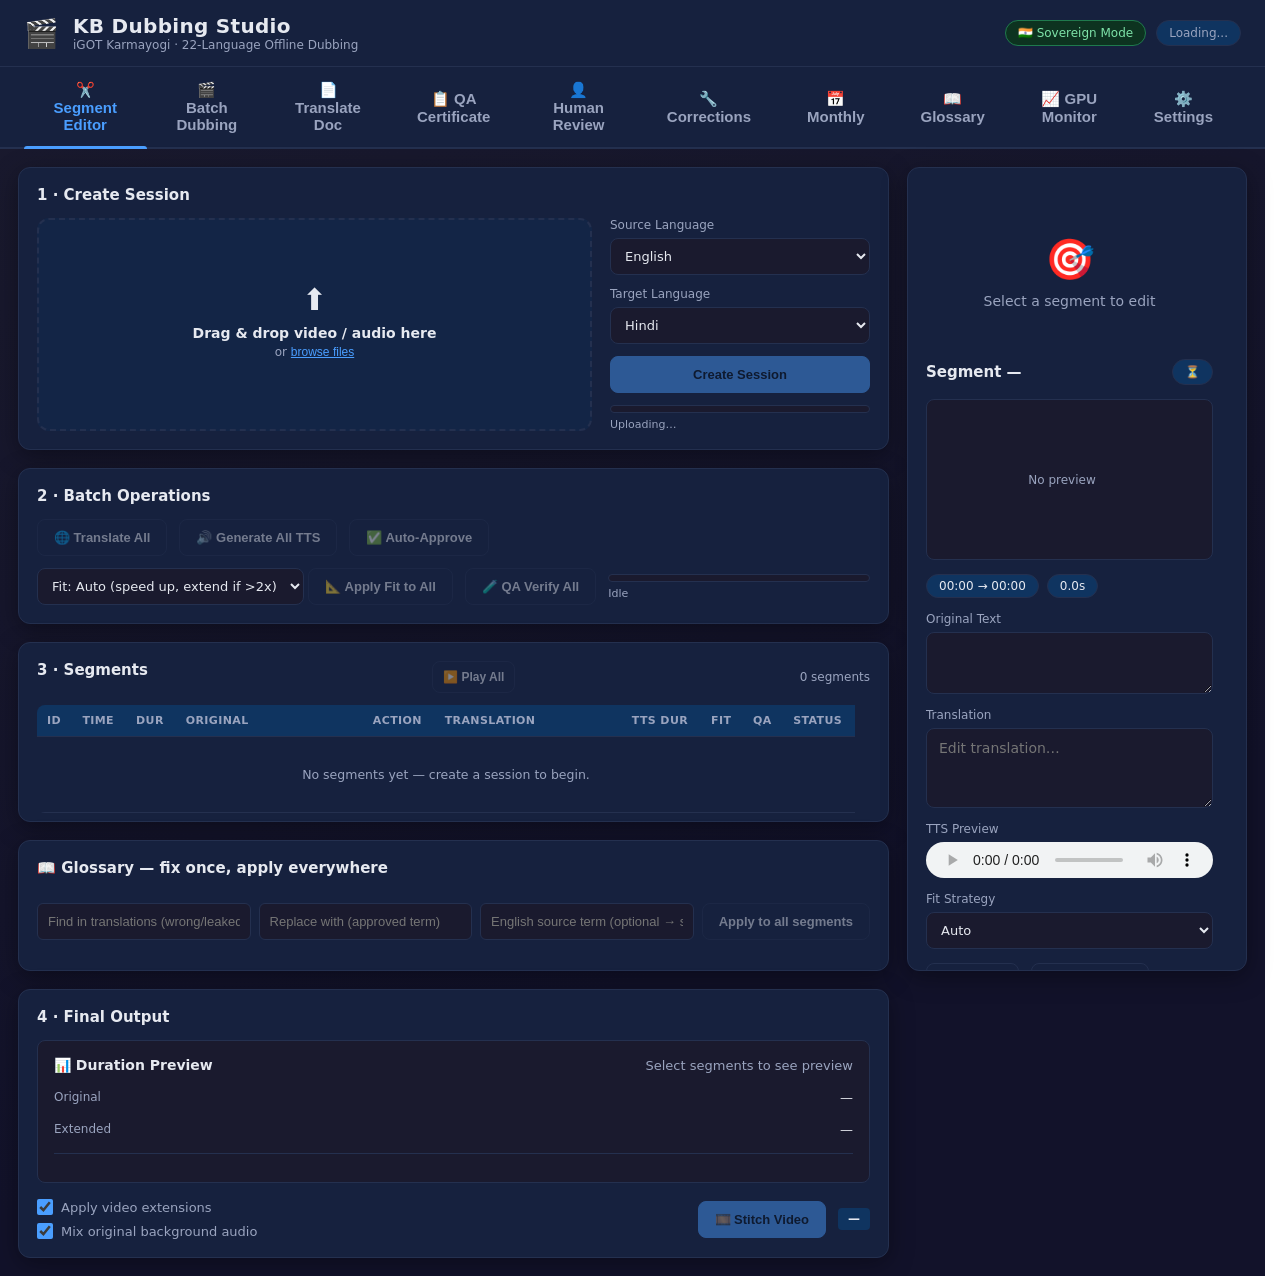
==== commit ea54cbf5: "Add GPU monitoring feature with live stats and event logging - Introduced gpu-monitor.js to poll GPU" ====
--- a/web/index.html
+++ b/web/index.html
@@ -4,6 +4,7 @@
   <meta charset="UTF-8" />
   <meta name="viewport" content="width=device-width, initial-scale=1.0" />
   <title>KB Dubbing Studio</title>
+  <link rel="icon" href="data:image/svg+xml,<svg xmlns=%22http://www.w3.org/2000/svg%22 viewBox=%220 0 100 100%22><text y=%22.9em%22 font-size=%2290%22>🎙️</text></svg>">
   <link rel="stylesheet" href="style.css" />
 </head>
 <body>
@@ -32,6 +33,7 @@
     <button class="tab-btn" data-tab="corrections">🔧 Corrections</button>
     <button class="tab-btn" data-tab="monthly">📅 Monthly</button>
     <button class="tab-btn" data-tab="glossary">📖 Glossary</button>
+    <button class="tab-btn" data-tab="gpu-monitor">📈 GPU Monitor</button>
     <button class="tab-btn" data-tab="settings">⚙️ Settings</button>
   </nav>
 
@@ -71,6 +73,16 @@
             <button id="translate-all-btn" class="btn btn-ghost" disabled>🌐 Translate All</button>
             <button id="tts-all-btn" class="btn btn-ghost" disabled>🔊 Generate All TTS</button>
             <button id="auto-approve-btn" class="btn btn-ghost" disabled>✅ Auto-Approve</button>
+            <span class="fit-all-wrap">
+              <select id="fit-all-select" title="Fit strategy to apply to every translated segment">
+                <option value="auto">Fit: Auto (speed up, extend if &gt;2x)</option>
+                <option value="extend">Fit: Extend video for all</option>
+                <option value="speedup">Fit: Speed up for all</option>
+                <option value="trim">Fit: Trim audio for all</option>
+              </select>
+              <button id="fit-all-btn" class="btn btn-ghost" disabled>📐 Apply Fit to All</button>
+            </span>
+            <button id="qa-verify-btn" class="btn btn-ghost" disabled title="Transcribe every TTS clip with ASR and compare against the target text — flags garbled or truncated audio">🧪 QA Verify All</button>
             <div class="progress-wrap batch-progress">
               <div class="progress"><div class="progress-bar" id="batch-progress"></div></div>
               <span class="progress-label" id="batch-progress-label">Idle</span>
@@ -82,18 +94,34 @@
         <div class="card table-card">
           <div class="table-head-row">
             <h2 class="card-title">3 · Segments</h2>
+            <button id="play-all-btn" class="btn btn-ghost sm" disabled>▶️ Play All</button>
             <span id="segment-count" class="muted">0 segments</span>
           </div>
           <div class="table-scroll">
             <table class="seg-table">
               <thead>
-                <tr><th>ID</th><th>Time</th><th>Dur</th><th class="col-text">Original</th><th>Action</th><th class="col-text">Translation</th><th>TTS Dur</th><th>Fit</th><th>Status</th></tr>
+                <tr><th>ID</th><th>Time</th><th>Dur</th><th class="col-text">Original</th><th>Action</th><th class="col-text">Translation</th><th>TTS Dur</th><th>Fit</th><th>QA</th><th>Status</th></tr>
               </thead>
               <tbody id="seg-tbody">
-                <tr class="empty-row"><td colspan="9">No segments yet — create a session to begin.</td></tr>
+                <tr class="empty-row"><td colspan="10">No segments yet — create a session to begin.</td></tr>
               </tbody>
             </table>
           </div>
+        </div>
+
+        <!-- GLOSSARY -->
+        <div class="card" id="glossary-card">
+          <div class="table-head-row">
+            <h2 class="card-title">📖 Glossary — fix once, apply everywhere</h2>
+            <span id="gl-count" class="muted"></span>
+          </div>
+          <div class="glossary-controls">
+            <input id="gl-find" class="gl-input" placeholder="Find in translations (wrong/leaked term)">
+            <input id="gl-replace" class="gl-input" placeholder="Replace with (approved term)">
+            <input id="gl-src" class="gl-input" placeholder="English source term (optional → saved to glossary)">
+            <button id="gl-apply-btn" class="btn btn-ghost" disabled>Apply to all segments</button>
+          </div>
+          <div id="gl-list" class="glossary-list"></div>
         </div>
 
         <!-- FINAL OUTPUT SECTION -->
@@ -141,6 +169,10 @@
             <button id="d-skip-btn" class="btn btn-ghost sm">⏭️ Skip</button>
             <button id="d-keep-btn" class="btn btn-ghost sm">📌 Keep Original</button>
           </div>
+          <div class="action-row">
+            <button id="d-shorten-btn" class="btn btn-ghost sm" title="LLM rewrites the translation shorter so the audio fits the slot (needs API key in .env)">✂️ Shorten to Fit</button>
+            <button id="d-enhance-btn" class="btn btn-ghost sm" title="LLM fluency polish (needs API key in .env)">✨ LLM Polish</button>
+          </div>
           <div class="action-row decision">
             <button id="d-approve-btn" class="btn btn-success">✅ Approve</button>
             <button id="d-reject-btn" class="btn btn-danger">✖ Reject</button>
@@ -457,6 +489,35 @@
     </main>
   </div>
 
+  <!-- ===== PAGE: GPU MONITOR ===== -->
+  <div class="tab-page" id="page-gpu-monitor">
+    <main class="gpu-page-grid">
+      <div class="card span-2">
+        <h2 class="card-title">🖥️ GPU Status</h2>
+        <p class="card-desc">Live from <code>nvidia-smi</code>, polled every 1.5s. Shows what's actually resident on each GPU right now.</p>
+        <div id="gpu-status-list"><div class="muted">Loading…</div></div>
+      </div>
+
+      <div class="card span-2">
+        <h2 class="card-title">📈 VRAM Over Time</h2>
+        <div class="gpu-chart-wrap"><canvas id="gpu-vram-canvas"></canvas></div>
+        <div class="gpu-chart-legend" id="gpu-chart-legend"></div>
+      </div>
+
+      <div class="card">
+        <h2 class="card-title">🧩 Currently Loaded Models</h2>
+        <p class="card-desc">Everything this server process has cached on a GPU right now — cleared by <code>unload_models()</code>, not by garbage collection alone.</p>
+        <div class="gpu-chip-row" id="gpu-loaded-chips"><span class="gpu-chip-empty">Nothing loaded yet</span></div>
+      </div>
+
+      <div class="card">
+        <h2 class="card-title">📜 Load / Evict Timeline</h2>
+        <p class="card-desc"><span style="color:var(--success)">●</span> load &nbsp; <span style="color:var(--accent)">●</span> swap &nbsp; <span style="color:var(--accent-2)">●</span> evict</p>
+        <div class="gpu-event-log" id="gpu-event-log"></div>
+      </div>
+    </main>
+  </div>
+
   <!-- ===== PAGE 9: SETTINGS ===== -->
   <div class="tab-page" id="page-settings">
     <main class="page-grid">
@@ -497,5 +558,6 @@
 
   <script src="app.js"></script>
   <script src="admin.js"></script>
+  <script src="gpu-monitor.js"></script>
 </body>
 </html>
--- a/web/style.css
+++ b/web/style.css
@@ -1,4 +1,15 @@
 /* ===== KB Dubbing Studio — Dark Theme ===== */
+
+/* Reserve scrollbar space permanently, everywhere. Without this, any
+   container whose content height hovers near its max-height flips its
+   scrollbar on/off; each flip changes the inner width, which reflows the
+   content, which changes the height, which flips the scrollbar again —
+   the page visibly "shakes" in a loop. Reserving the gutter makes the
+   scrollbar's appearance width-neutral, which breaks the loop at the root
+   no matter which container is oscillating. */
+html { scrollbar-gutter: stable; }
+* { scrollbar-gutter: stable; }
+
 :root {
   --bg-0: #1a1a2e;
   --bg-1: #16213e;
@@ -325,7 +336,57 @@
   height: 100%;
   position: relative;
   transition: width 0.3s ease;
-}
+  cursor: pointer;
+  min-width: 1px;
+  box-sizing: border-box;
+}
+.seg-block.selected {
+  outline: 2px solid var(--text);
+  outline-offset: -2px;
+  filter: brightness(1.25);
+  z-index: 1;
+}
+.seg-gap {
+  height: 100%;
+  background: transparent;
+  flex-shrink: 0;
+}
+
+/* ===== GLOSSARY CARD ===== */
+.glossary-controls {
+  display: flex;
+  gap: 8px;
+  flex-wrap: wrap;
+  margin-bottom: 12px;
+}
+.gl-input {
+  flex: 1;
+  min-width: 180px;
+  padding: 8px 10px;
+  background: var(--bg-0);
+  border: 1px solid var(--border);
+  border-radius: 6px;
+  color: var(--text);
+  font-size: 13px;
+}
+.glossary-list {
+  display: flex;
+  flex-wrap: wrap;
+  gap: 6px;
+  max-height: 120px;
+  overflow-y: auto;
+}
+.gl-term {
+  background: var(--bg-0);
+  border: 1px solid var(--border);
+  border-radius: 12px;
+  padding: 3px 10px;
+  font-size: 12px;
+  color: var(--text-dim);
+}
+
+/* QA column */
+.qa-low { color: var(--warn); font-weight: 600; }
 .seg-block:hover {
   opacity: 1;
   filter: brightness(1.2);
@@ -957,3 +1018,124 @@
 }
 .ratio-ok { background: rgba(46, 204, 113, 0.2); color: var(--success); }
 .ratio-warn { background: rgba(241, 196, 15, 0.2); color: var(--warning); }
+
+/* ===== GPU MONITOR ===== */
+.gpu-page-grid {
+  display: grid;
+  grid-template-columns: 1fr 1fr;
+  gap: 16px;
+  padding: 20px;
+  max-width: 1280px;
+  margin: 0 auto;
+}
+.gpu-page-grid .card.span-2 { grid-column: 1 / -1; }
+@media (max-width: 900px) { .gpu-page-grid { grid-template-columns: 1fr; } }
+
+.gpu-unavailable {
+  padding: 16px;
+  border-radius: var(--radius);
+  background: rgba(231, 76, 60, 0.1);
+  border: 1px solid var(--danger);
+  color: var(--text-dim);
+  font-size: 13px;
+}
+
+.gpu-card-row {
+  display: flex;
+  flex-direction: column;
+  gap: 4px;
+  padding: 12px 0;
+  border-bottom: 1px solid var(--border);
+}
+.gpu-card-row:last-child { border-bottom: none; }
+.gpu-row-head {
+  display: flex;
+  justify-content: space-between;
+  align-items: baseline;
+  font-size: 13px;
+}
+.gpu-row-head .gpu-name { font-weight: 600; color: var(--text); }
+.gpu-row-head .gpu-temp { color: var(--text-dim); font-size: 11px; }
+.gpu-meter-label {
+  display: flex;
+  justify-content: space-between;
+  font-size: 11px;
+  color: var(--text-dim);
+  font-variant-numeric: tabular-nums;
+}
+.gpu-meter {
+  height: 8px;
+  border-radius: 5px;
+  background: var(--bg-0);
+  border: 1px solid var(--border);
+  overflow: hidden;
+}
+.gpu-meter-fill {
+  height: 100%;
+  border-radius: 5px;
+  transition: width 0.4s ease;
+}
+.gpu-meter-fill.util { background: linear-gradient(90deg, var(--accent), var(--accent-2)); }
+.gpu-meter-fill.mem { background: linear-gradient(90deg, var(--success), var(--warn)); }
+.gpu-meter-fill.mem.mem-hot { background: linear-gradient(90deg, var(--warn), var(--danger)); }
+
+.gpu-chart-wrap { overflow-x: auto; }
+#gpu-vram-canvas { display: block; width: 100%; height: 220px; }
+.gpu-chart-legend {
+  display: flex;
+  flex-wrap: wrap;
+  gap: 14px;
+  margin-top: 10px;
+  font-size: 11.5px;
+  color: var(--text-dim);
+}
+.gpu-chart-legend span { display: inline-flex; align-items: center; gap: 5px; }
+.gpu-legend-swatch { width: 9px; height: 9px; border-radius: 2px; display: inline-block; }
+
+.gpu-chip-row {
+  display: flex;
+  flex-wrap: wrap;
+  gap: 8px;
+}
+.gpu-chip {
+  display: inline-flex;
+  align-items: baseline;
+  gap: 6px;
+  padding: 6px 10px;
+  border-radius: 100px;
+  background: var(--bg-2);
+  border: 1px solid var(--border);
+  font-size: 11.5px;
+}
+.gpu-chip .gpu-chip-dot {
+  width: 7px; height: 7px; border-radius: 50%;
+  background: var(--success);
+  flex-shrink: 0;
+}
+.gpu-chip .gpu-chip-age { color: var(--text-dim); font-size: 10.5px; }
+.gpu-chip-empty { color: var(--text-dim); font-size: 12.5px; }
+
+.gpu-event-log {
+  max-height: 320px;
+  overflow-y: auto;
+  display: flex;
+  flex-direction: column-reverse;
+  gap: 2px;
+  font-family: ui-monospace, "Consolas", monospace;
+  font-size: 12px;
+}
+.gpu-event-row {
+  display: flex;
+  align-items: baseline;
+  gap: 8px;
+  padding: 4px 8px;
+  border-radius: 6px;
+}
+.gpu-event-row:hover { background: var(--bg-2); }
+.gpu-event-time { color: var(--text-dim); font-size: 10.5px; min-width: 62px; font-variant-numeric: tabular-nums; }
+.gpu-event-dot { width: 7px; height: 7px; border-radius: 50%; flex-shrink: 0; align-self: center; }
+.gpu-event-dot.load  { background: var(--success); }
+.gpu-event-dot.swap  { background: var(--accent); }
+.gpu-event-dot.evict { background: var(--accent-2); }
+.gpu-event-label { color: var(--text); }
+.gpu-event-detail { color: var(--text-dim); font-size: 11px; }
